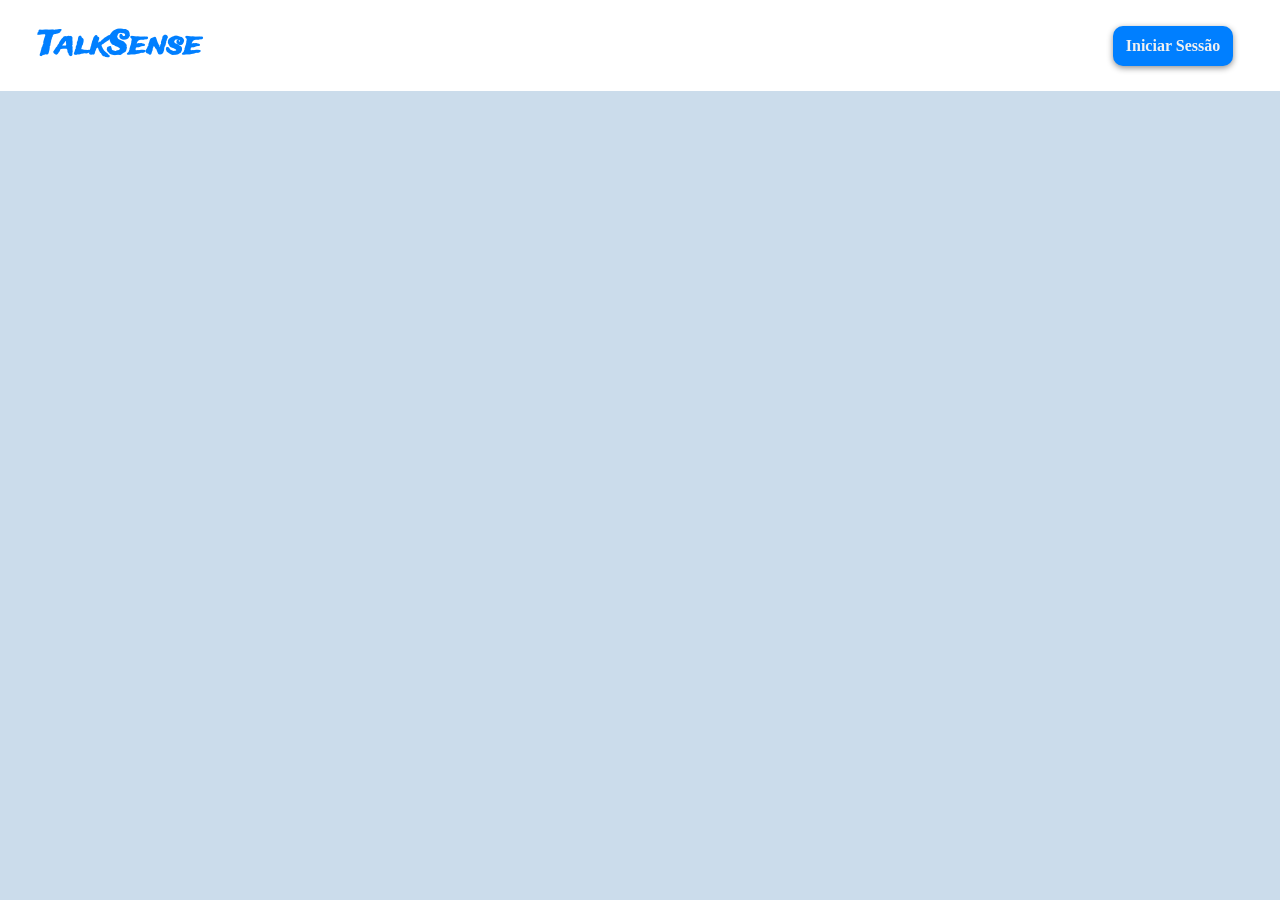
==== src/index.html @ 3f02d345 "erro do link index.html com o css  corrigido" ====
<!DOCTYPE html>
<html lang="pt-br">
<head>
    <meta charset="UTF-8">
    <meta name="viewport" content="width=device-width, initial-scale=1.0">
    <meta name="author" content="Breno Neves Nascimento">
    <!--Completar dps-->
    <meta name="description" content="">
    <meta name="keywords" content="">
    <link rel="stylesheet" href="/src/styles/index.css">
    <title>TalkSense</title>
</head>
<body>
    <div class="container">
        <h1>TalkSense</h1> 
        <div class="login-container">
            <a class="login" href="login.html">Iniciar Sessão</a>
        </div>
    </div>
</body> 
</html>
---- src/styles/index.css ----
@import url('https://fonts.googleapis.com/css2?family=Iceberg&family=Trade+Winds&display=swap');
*{
    margin: 0%;
    padding: 0%;
    box-sizing: border-box;
}
body{
    background-color: rgba(0, 87, 158, 0.205);
    margin: 0%;
    padding: 0%;
}
h1{
    color: #007FFF;
    font-family: "Trade Winds", serif;
}
.container{
    background-color: #fff;
    display: flex;
    position: relative;
    align-items: center;
    padding: 22px;
    padding-left: 3%;

}
.login-container{
    display: flex;
    align-items: center;
}
.login{
    display: flex;
    justify-content: center;
    align-items: center;
    text-align: center;
    text-decoration: none;
    color: #f0f0f0;
    background-color: #007FFF;
    width: 120px;
    height: 40px;
    border-radius: 10px;
    font-weight: bold;
    position: absolute;
    right: 47px;
    transition: 0.2s;
    box-shadow: 0px 2px 6px rgba(0, 0, 0, 0.445);
}
.login:hover{
    background-color: #44a0fc;
}
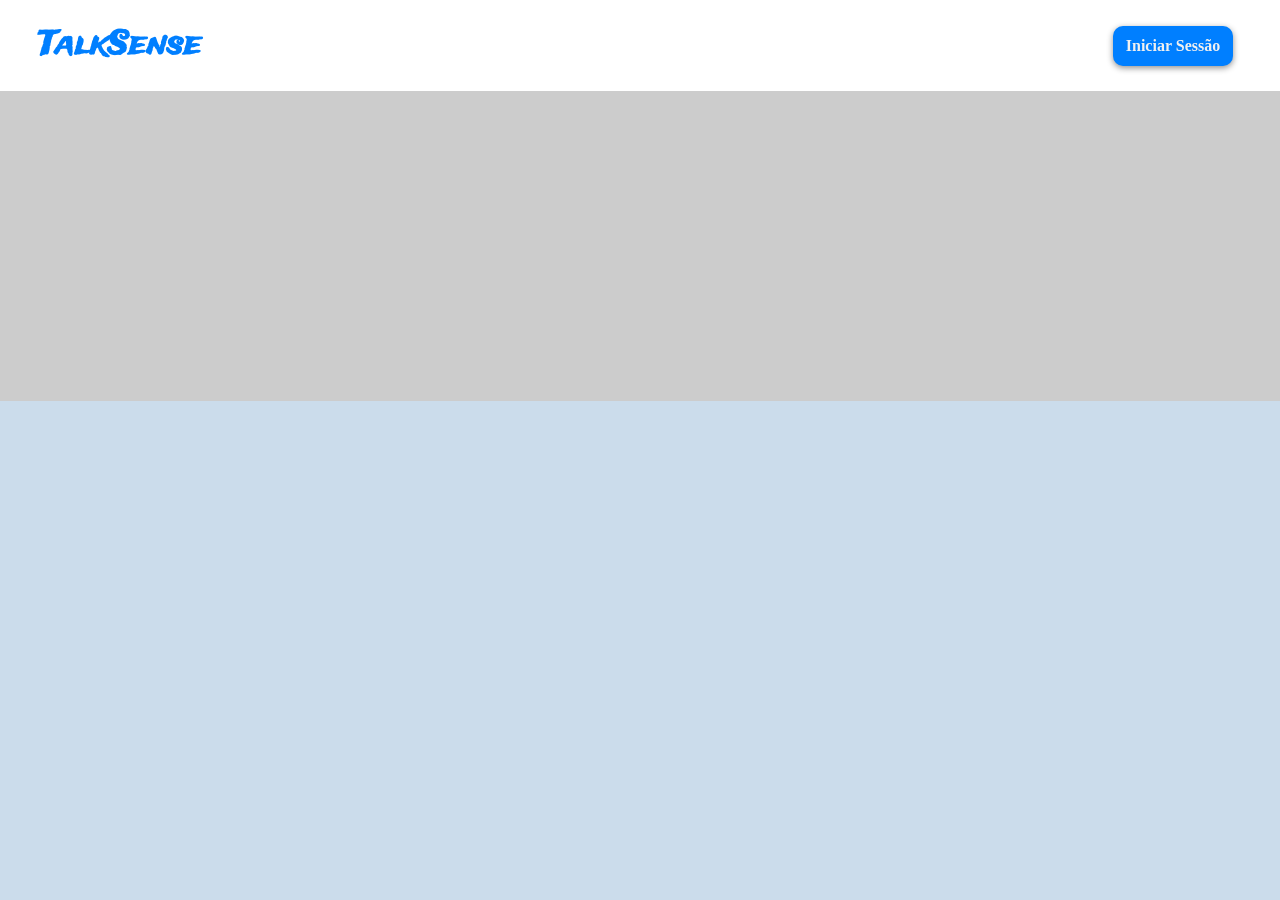
==== commit 474a7257: "Adicionado imagem ao site" ====
--- a/src/index.html
+++ b/src/index.html
@@ -14,8 +14,9 @@
     <div class="container">
         <h1>TalkSense</h1> 
         <div class="login-container">
-            <a class="login" href="login.html">Iniciar Sessão</a>
+            <a class="login" href="/src/login.html">Iniciar Sessão</a>
         </div>
     </div>
+    <div class="world-map"></div>
 </body> 
 </html>
--- a/src/styles/index.css
+++ b/src/styles/index.css
@@ -45,4 +45,11 @@
 }
 .login:hover{
     background-color: #44a0fc;
+}
+
+.world-map{
+    background-color: #ccc;
+    padding: 10px 0px 300px;
+    background-image: url("/src/images/mapa.jpg");
+    
 }
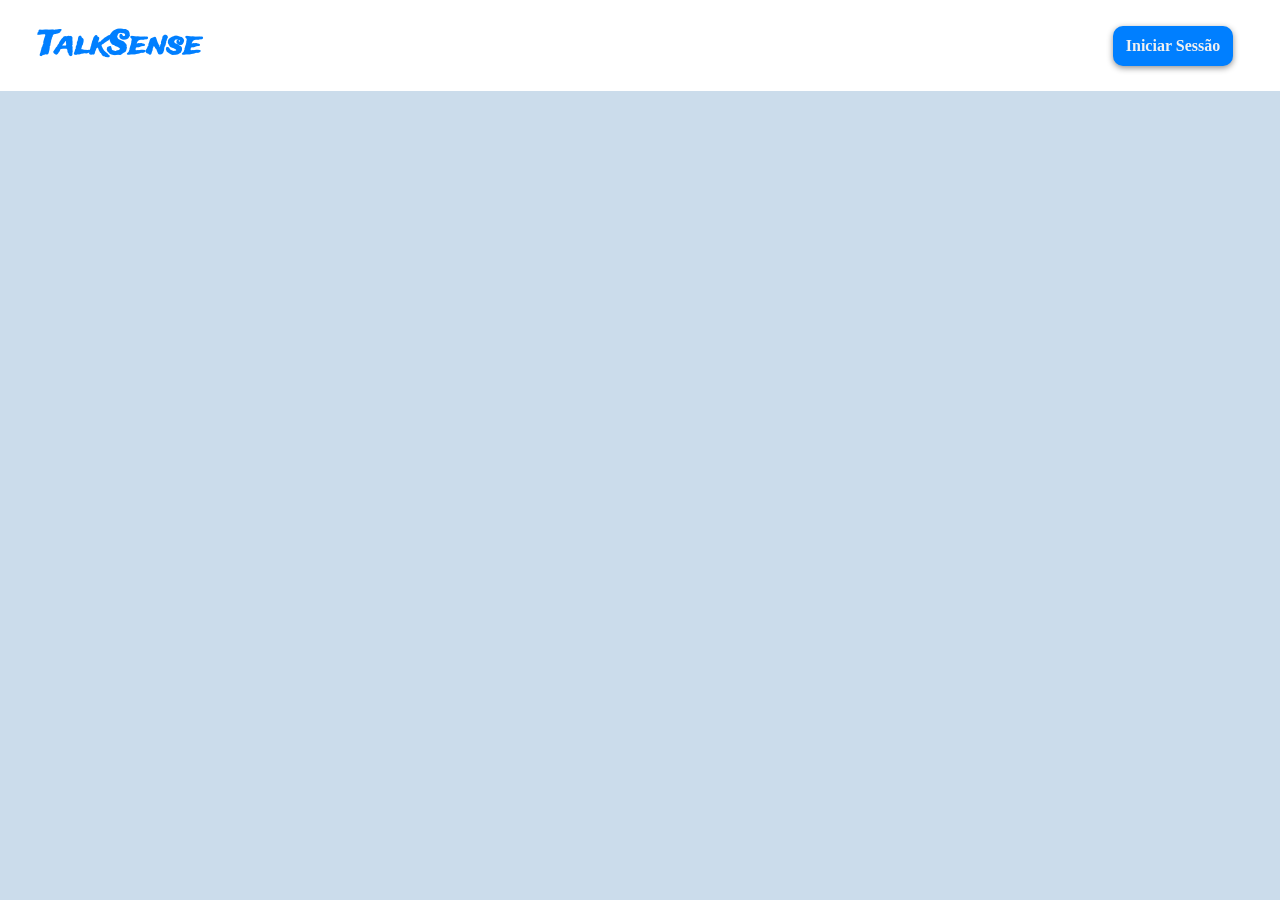
==== commit 7338bd49: "correção de codigos" ====
--- a/src/index.html
+++ b/src/index.html
@@ -17,6 +17,8 @@
             <a class="login" href="/src/login.html">Iniciar Sessão</a>
         </div>
     </div>
-    <div class="world-map"></div>
+    <div class="world-map">
+        <img src="" alt="">
+    </div>
 </body> 
 </html>
--- a/src/styles/index.css
+++ b/src/styles/index.css
@@ -45,11 +45,4 @@
 }
 .login:hover{
     background-color: #44a0fc;
-}
-
-.world-map{
-    background-color: #ccc;
-    padding: 10px 0px 300px;
-    background-image: url("/src/images/mapa.jpg");
-    
 }
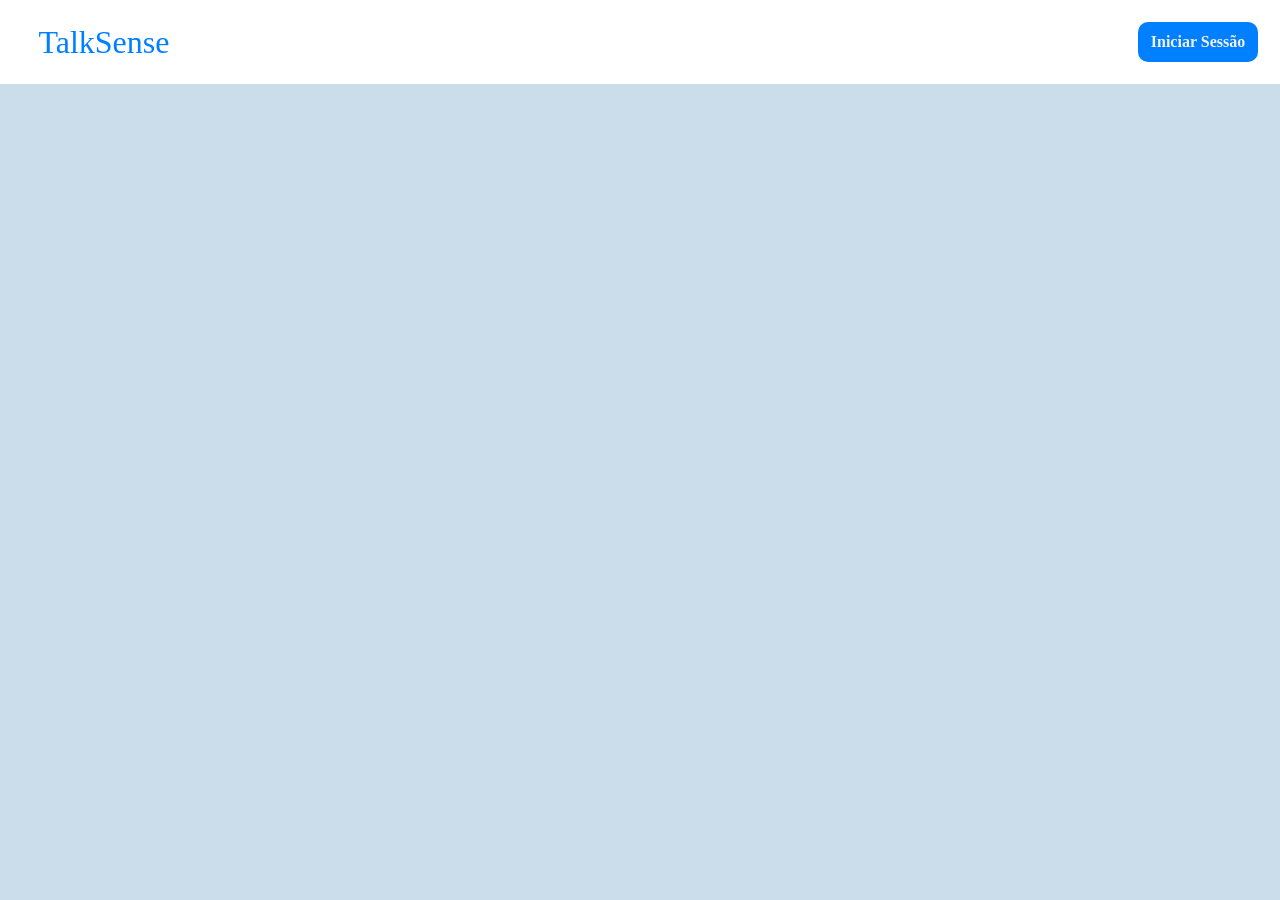
==== commit fcb58203: "Adicionado a pasta fontes e adicionado tbm novas fontes" ====
--- a/src/index.html
+++ b/src/index.html
@@ -17,8 +17,5 @@
             <a class="login" href="/src/login.html">Iniciar Sessão</a>
         </div>
     </div>
-    <div class="world-map">
-        <img src="" alt="">
-    </div>
 </body> 
 </html>
--- a/src/styles/index.css
+++ b/src/styles/index.css
@@ -1,4 +1,10 @@
 @import url('https://fonts.googleapis.com/css2?family=Iceberg&family=Trade+Winds&display=swap');
+
+@font-face {
+    font-family: 'hypik';
+    src: url('hypik') format(opentype), url('hypik') format(truetype);
+}
+
 *{
     margin: 0%;
     padding: 0%;
@@ -11,11 +17,13 @@
 }
 h1{
     color: #007FFF;
-    font-family: "Trade Winds", serif;
+    font-family: 'hypik';
+    font-weight: 500;
 }
 .container{
     background-color: #fff;
     display: flex;
+    justify-content: space-between;
     position: relative;
     align-items: center;
     padding: 22px;
@@ -38,11 +46,9 @@
     height: 40px;
     border-radius: 10px;
     font-weight: bold;
-    position: absolute;
-    right: 47px;
     transition: 0.2s;
-    box-shadow: 0px 2px 6px rgba(0, 0, 0, 0.445);
 }
 .login:hover{
     background-color: #44a0fc;
+    box-shadow: 0px 2px 6px rgba(0, 0, 0, 0.445);
 }
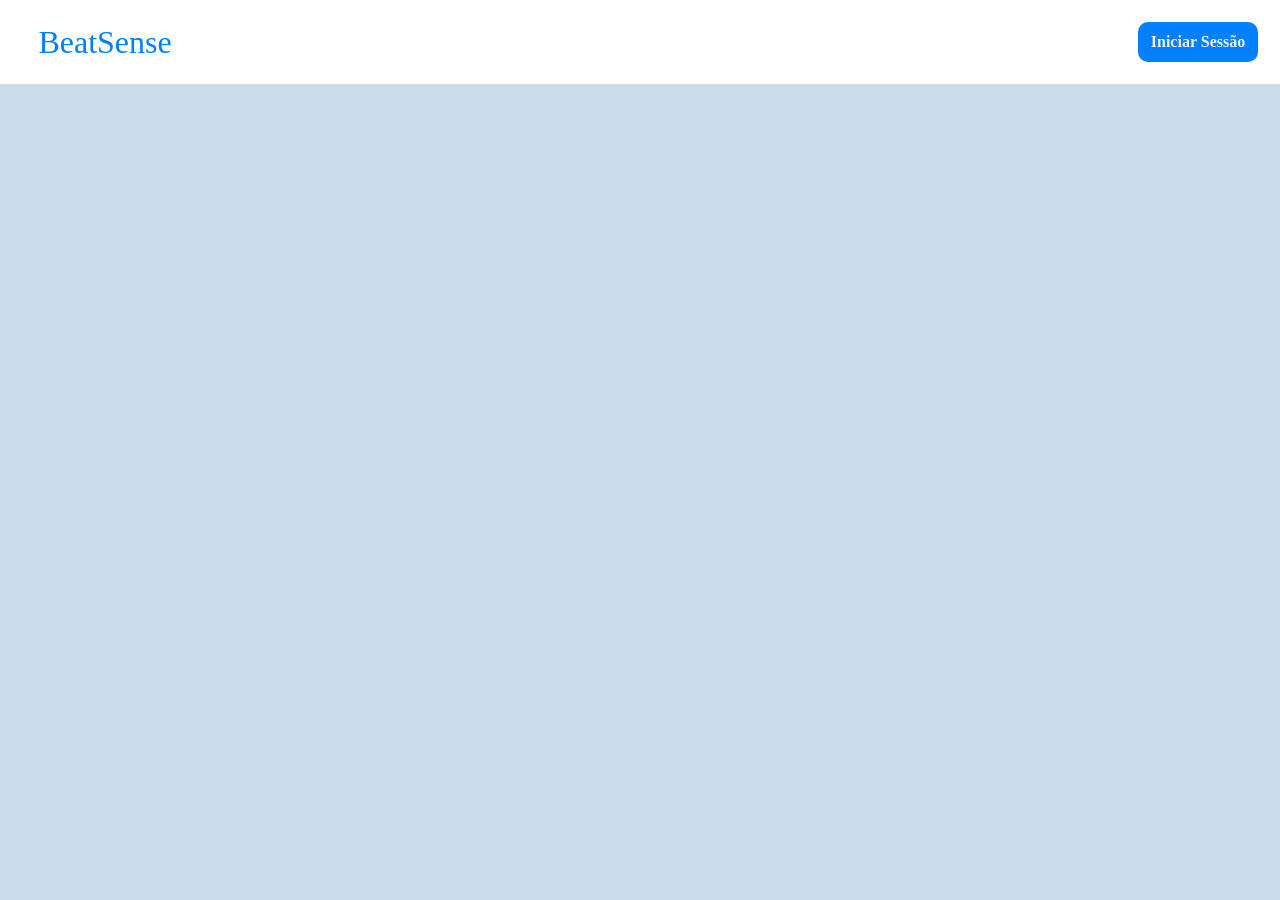
==== commit 7b0f07c3: "Colocado nova fonte, bugs resolvidos e nome do site mudado" ====
--- a/src/index.html
+++ b/src/index.html
@@ -8,13 +8,14 @@
     <meta name="description" content="">
     <meta name="keywords" content="">
     <link rel="stylesheet" href="/src/styles/index.css">
-    <title>TalkSense</title>
+    <title>BeatSense</title>
 </head>
 <body>
     <div class="container">
-        <h1>TalkSense</h1> 
+        <h1>BeatSense</h1> 
         <div class="login-container">
             <a class="login" href="/src/login.html">Iniciar Sessão</a>
+            <span class="bottom-line"></span>
         </div>
     </div>
 </body> 
--- a/src/styles/index.css
+++ b/src/styles/index.css
@@ -10,11 +10,13 @@
     padding: 0%;
     box-sizing: border-box;
 }
+
 body{
     background-color: rgba(0, 87, 158, 0.205);
     margin: 0%;
     padding: 0%;
 }
+
 h1{
     color: #007FFF;
     font-family: 'hypik';
@@ -28,12 +30,13 @@
     align-items: center;
     padding: 22px;
     padding-left: 3%;
+}
 
-}
 .login-container{
     display: flex;
     align-items: center;
 }
+
 .login{
     display: flex;
     justify-content: center;
@@ -48,6 +51,7 @@
     font-weight: bold;
     transition: 0.2s;
 }
+
 .login:hover{
     background-color: #44a0fc;
     box-shadow: 0px 2px 6px rgba(0, 0, 0, 0.445);
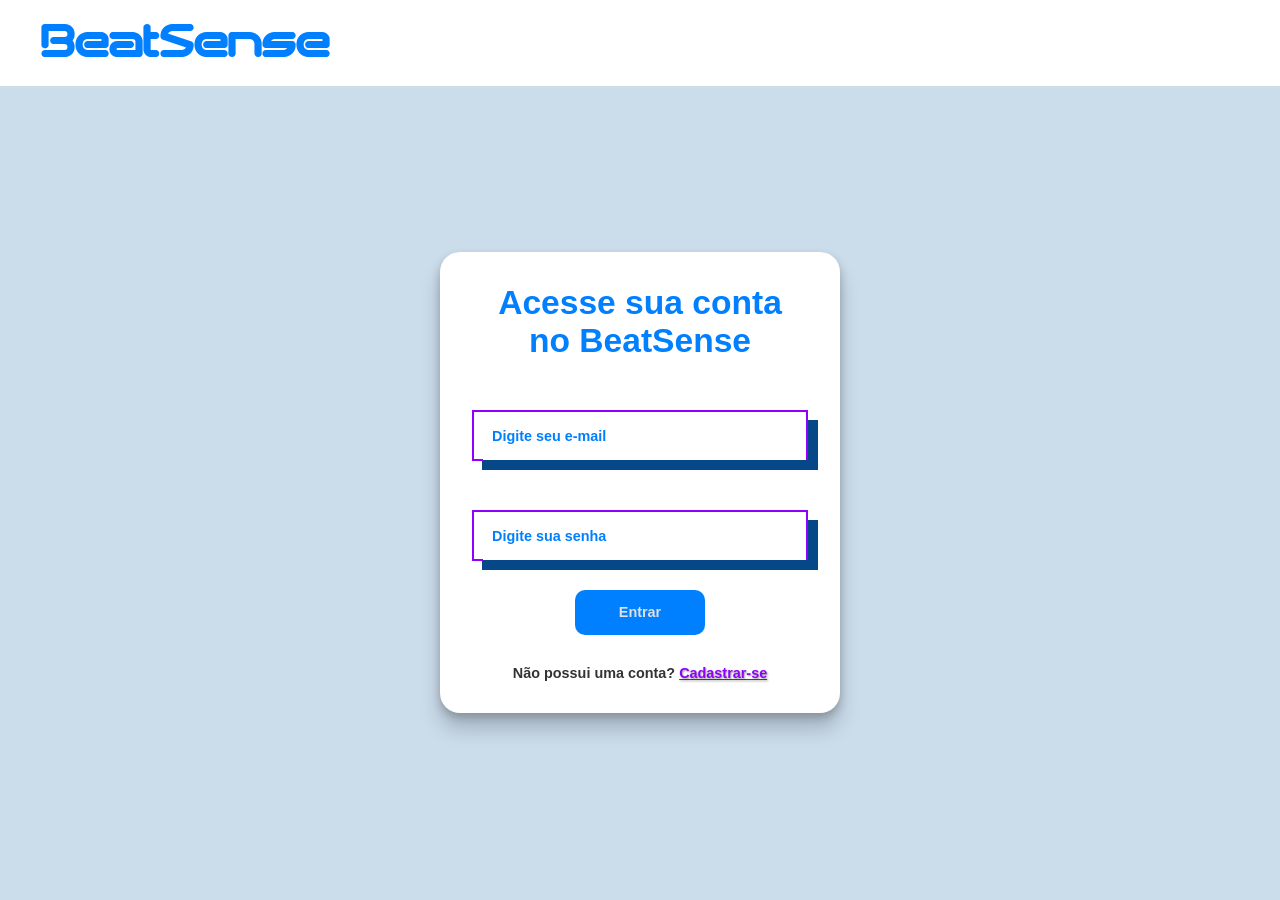
==== commit 3bc9d4ee: "Adicionado arquivos php e modificado a interface do site" ====
--- a/src/index.html
+++ b/src/index.html
@@ -8,15 +8,45 @@
     <meta name="description" content="">
     <meta name="keywords" content="">
     <link rel="stylesheet" href="/src/styles/index.css">
-    <title>BeatSense</title>
+    <title>Fazer login no BeatSense</title>
 </head>
 <body>
     <div class="container">
-        <h1>BeatSense</h1> 
-        <div class="login-container">
-            <a class="login" href="/src/login.html">Iniciar Sessão</a>
-            <span class="bottom-line"></span>
-        </div>
+        <a class="titulo" href="/src/paginicial.html"><h1>BeatSense</h1></a>
     </div>
-</body> 
+    <div class="caixa-login">
+        <div class="login">
+            <div class="h2">
+                <h2>Acesse sua conta</h2>
+                <h2> no BeatSense</h2>
+            </div>
+
+            <form action="" method="get">
+
+                <div class="space">
+                    <div class="wrapper">
+                        <input type="email" class="input" id="email" name="e-mail" required>
+                        <label class="label" for="email">Digite seu e-mail</label>
+                        <span class="top-line"></span>
+                        <span class="bottom-line"></span>
+                    </div>
+                </div>
+
+                <div class="space">
+                    <div class="wrapper">
+                        <input type="password" class="input" id="idpassword" name="password" required>
+                        <label class="label" for="idpassword">Digite sua senha</label>
+                        <span class="top-line"></span>
+                        <span class="bottom-line"></span>   
+                    </div>
+                </div>
+
+                <button class="enviar" type="submit">Entrar</button>
+
+                <p>Não possui uma conta? <a class="link" href="cadastro.html">Cadastrar-se</a></p>     
+
+            </form>                               
+        </div> 
+    </div> 
+</body>
 </html>
--- a/src/styles/index.css
+++ b/src/styles/index.css
@@ -1,58 +1,270 @@
-@import url('https://fonts.googleapis.com/css2?family=Iceberg&family=Trade+Winds&display=swap');
-
 @font-face {
-    font-family: 'hypik';
-    src: url('hypik') format(opentype), url('hypik') format(truetype);
+    font-family: 'quantumm' ;
+    src: url(/src/fonts/quantum/quantrnd.ttf) format(truetype);
+}
+
+@font-face {
+    font-family: 'quantum';
+    src: url(/src/fonts/Quantum.otf) format('opentype');
 }
 
 *{
-    margin: 0%;
-    padding: 0%;
+    margin: 0;
+    padding: 0;
     box-sizing: border-box;
+}
+
+h1{
+    color: #007FFF;
+    font-family:'quantumm', Times, serif;
+    font-size: 42px;
+    margin: 0;
+    padding: 0;
+    margin-left: 15px;
+    font-weight: 500;
+    transform: translateY(2px);
+}
+
+.titulo{
+    text-decoration: none;
+}
+
+.container{
+    background-color: #fff;
+    display: flex;
+    position: relative;
+    align-items: center;
+    padding: 22px;
+    padding-left: 2%;
 }
 
 body{
     background-color: rgba(0, 87, 158, 0.205);
-    margin: 0%;
-    padding: 0%;
-}
-
-h1{
+    font-family: Arial, Helvetica, sans-serif;
+}
+
+h2{
+    text-align: center;
     color: #007FFF;
-    font-family: 'hypik';
-    font-weight: 500;
-}
-.container{
+    font-size: 2.1rem;
+}
+
+.h2 {
+    margin-bottom: 40px;
+}
+
+.caixa-login{
+    display: flex;
+    justify-content: center;
+    align-items: center;
+    flex-direction: column;
+    min-height: 88vh;
+    position: relative;
+}
+
+.login{
+    color: rgba(80, 80, 80, 0.911);
+    border-radius: 20px;
     background-color: #fff;
-    display: flex;
-    justify-content: space-between;
-    position: relative;
-    align-items: center;
-    padding: 22px;
-    padding-left: 3%;
-}
-
-.login-container{
-    display: flex;
-    align-items: center;
-}
-
-.login{
+    padding: 2rem;
+    width: 100%;
+    max-width: 400px;
+    font-size: 0.9rem;
+    font-weight: bold;
+    box-shadow: 0 4px 8px rgba(0, 0, 0, 0.2), 0 16px 20px rgba(0, 0, 0, 0.19);
+}
+
+.space {
+    margin-top: 50px;
+}
+
+.enviar{
     display: flex;
     justify-content: center;
     align-items: center;
     text-align: center;
-    text-decoration: none;
-    color: #f0f0f0;
+    margin-left: 103px;
+    width: 130px;
+    height: 45px;
     background-color: #007FFF;
-    width: 120px;
-    height: 40px;
-    border-radius: 10px;
+    border: none;
+    color:  #E0E0E0;
+    font-size: 0.9rem;
     font-weight: bold;
     transition: 0.2s;
-}
-
-.login:hover{
-    background-color: #44a0fc;
-    box-shadow: 0px 2px 6px rgba(0, 0, 0, 0.445);
+    cursor: pointer;
+    border-radius: 10px;
+    margin-top: 30px;
+    margin-bottom: 30px;
+}
+
+.enviar:hover{
+    background-color: #0059b3;
+    margin-left: 99px;
+    box-shadow: 5px 3px 4px rgba(0, 0, 0, 0.418);
+}
+
+p{
+    margin-top: 20px;
+    text-align: center;
+    color: #333;
+}
+
+.link{
+    color:#8F00FF;
+    text-shadow: 1px 1px 2px rgba(0, 0, 0, 0.4);
+}
+
+.link:hover{
+    color:  #490081;
+}
+
+.botao-voltar a{
+    text-decoration: none;
+    color: #E0E0E0;
+}
+
+.botao-voltar{
+    display: flex;
+    justify-content: center;
+    align-items: center;
+    position: relative;
+    margin: auto;
+    top: -35px;
+    right: -8px;
+    border: none;
+    font-weight: bold;
+    font-size: 15px;
+    background-color: #007FFF;
+    border-radius: 20px;
+    max-width: 80px;
+    width: 100%;
+    height: 40px;
+    cursor: pointer;
+    transition: 0.2s;
+
+}
+
+.botao-voltar:hover{
+    background-color: #0059b3;
+    right: -4px;
+    box-shadow: 5px 3px 3px rgba(0, 0, 0, 0.418);
+}
+
+/* Animações e-mail e senha*/
+
+.wrapper {
+    position: relative;
+}
+
+.wrapper .input {
+    height: 50px;
+    width: 100%;
+    max-width: 400px;
+    padding: 10px;
+    background-color:none;
+    outline: none;
+    border: 2px solid #8F00FF;
+    border-top: 0;
+    border-bottom: 0;
+    box-shadow: 10px 10px 0px #064788;
+    transition: 0.5s;
+}
+
+.wrapper .label {
+    position: absolute;
+    top: 18px;
+    left: 20px;
+    color: #007fff;
+    transition: 0.6s;
+}
+
+.wrapper .top-line {
+    position: absolute;
+    border: 1px solid #8F00FF;
+    width: 100%;
+    top: 0;
+    right: 0;
+    transition: 0.5s;
+}
+
+.wrapper .bottom-line {
+    position: absolute;
+    border: 1px solid #8F00FF;
+    width: 11px;
+    bottom: -1px;
+    left: 0;
+    transition: 0.75s;
+}
+
+.wrapper .input:focus,
+.wrapper .input:valid {
+    box-shadow: none;
+}
+
+.wrapper .input:focus ~ .label,
+.wrapper .input:valid ~ .label {
+    top: -8px;
+    left: 15px;
+}
+
+.wrapper .input:focus ~ .top-line,
+.wrapper .input:valid ~ .top-line {
+    width: 57%;
+}
+
+.wrapper .input:focus ~ .bottom-line,
+.wrapper .input:valid ~ .bottom-line {
+    width: 100%;
+}
+
+.wrapper .label:hover {
+    cursor:auto;
+}
+
+@media (max-width: 1024px) {
+    h1 {
+        font-size: 38px;
+    }
+    .container {
+        align-items: center;
+    }
+
+    .wrapper .input:focus ~ .top-line,
+    .wrapper .input:valid ~ .top-line {
+    width: 55%;
+}
+
+}
+
+@media (max-width: 768px) {
+    h1 {
+        font-size: 35px;
+    }
+    .login {
+        max-width: 350px;
+        padding: 1.5rem;
+    }
+    .enviar {
+        width: 120px;
+        height: 40px;
+    }
+}
+
+@media (max-width: 480px) {
+    h1 {
+        font-size: 25px;
+        margin: 0 10px;
+    }
+    h2 {
+        font-size: 1.8rem;
+    }
+    .login {
+        max-width: 300px;
+        padding: 1.2rem;
+    }
+    .enviar {
+        width: 110px;
+        height: 38px;
+    }
 }
